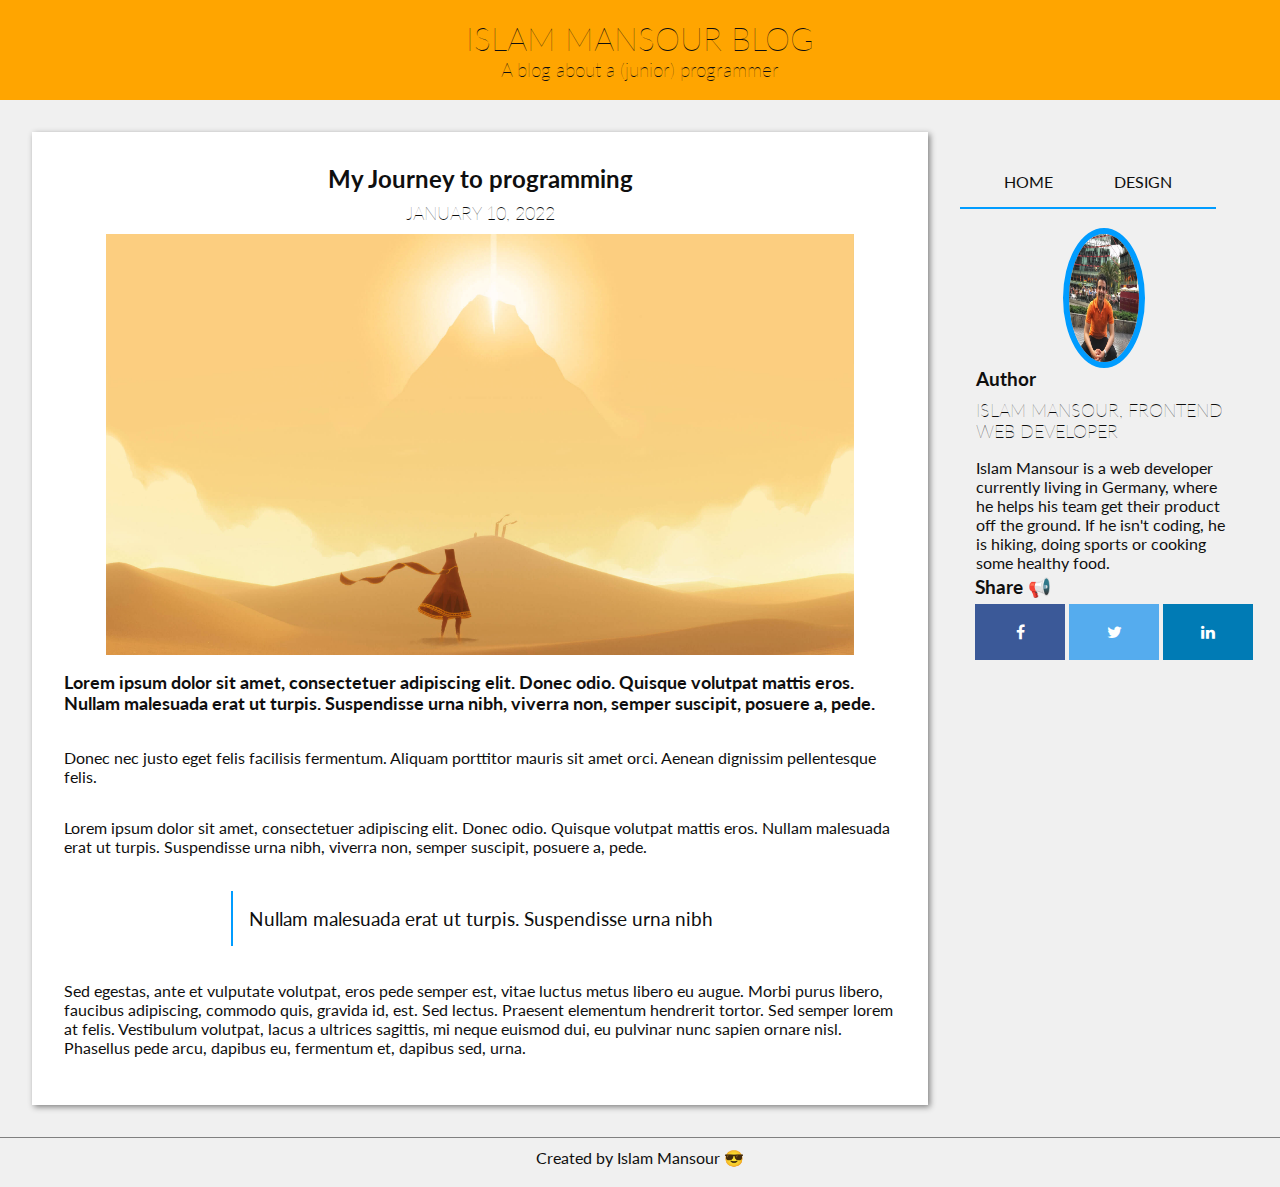
==== pages/blog-post.html @ d01ccb83 "Add files via upload" ====
<!DOCTYPE html>
<html lang="en">

<head>
    <meta charset="UTF-8">
    <meta http-equiv="X-UA-Compatible" content="IE=edge">
    <meta name="viewport" content="width=device-width, initial-scale=1.0">
    <link rel="stylesheet" href="../CSS/style.css">
    <link href="https://fonts.googleapis.com/css2?family=Lato:ital,wght@0,300;0,400;0,700;1,400&display=swap"
        rel="stylesheet">
    <link rel="stylesheet" href="https://cdnjs.cloudflare.com/ajax/libs/font-awesome/4.7.0/css/font-awesome.min.css">
    <title>Blog post</title>
</head>

<body>
    <div class="blog-container">
        <header class="box-header">
            <h1 class="header-title">Islam Mansour Blog</h1>
            <h2 class="header-subtitle">A blog about a (junior) programmer</h2>
        </header>
        <nav class="box sidebar">
            <div class="sidebar-pages">
                <a href="../index.html" class="nav-link">Home</a>
                <a href="design.html" class="nav-link">Design</a>
            </div>
        </nav>
        <article class="box">
            <div class="blog-post">
                <h2>My Journey to programming</h2>
                <h4 class="blog-date">January 10, 2022</h4>
                <img src="../img/journey.jpg" alt="Journey" class="blog-post-img">
                <p class="blog-intro">Lorem ipsum dolor sit amet, consectetuer adipiscing elit. Donec odio. Quisque
                    volutpat mattis eros. Nullam malesuada erat ut turpis. Suspendisse urna nibh, viverra non, semper
                    suscipit, posuere a, pede.</p>
                <p>Donec nec justo eget felis facilisis fermentum. Aliquam porttitor mauris sit amet orci. Aenean
                    dignissim pellentesque felis.</p>
                <p>Lorem ipsum dolor sit amet, consectetuer adipiscing elit. Donec odio. Quisque volutpat mattis eros.
                    Nullam malesuada erat ut turpis. Suspendisse urna nibh, viverra non, semper suscipit, posuere a,
                    pede.</p>
                <blockquote>
                    Nullam malesuada erat ut turpis. Suspendisse urna nibh
                </blockquote>
                <p>Sed egestas, ante et vulputate volutpat, eros pede semper est, vitae luctus metus libero eu augue.
                    Morbi purus libero, faucibus adipiscing, commodo quis, gravida id, est. Sed lectus. Praesent
                    elementum hendrerit tortor. Sed semper lorem at felis. <a href="#">Vestibulum volutpat</a>, lacus a
                    ultrices sagittis, mi neque euismod dui, eu pulvinar nunc sapien ornare nisl. Phasellus pede arcu,
                    dapibus eu, fermentum et, dapibus sed, urna.</p>
            </div>
        </article>
        <div class="box" id="bio">
            <div class="box bio-image-container">
                <img src="../img/islam.jpg" alt="Picture of Islam Mansour" id="bio-icon">
            </div>
            <div class="box bio-description">
                <h3 class="bio-header">Author</h3>
                <h4 class="blog-date">Islam Mansour, frontend web developer</h4>
                <p>Islam Mansour is a web developer currently living in Germany, where he helps
                    his team get their product off the ground. If he isn't coding, he is hiking, doing sports or
                    cooking some healthy food.
                </p>
            </div>
        </div>
        <div class="social-share" id="share">
            <h3 class="share">Share &#128226;</h3>
            <div class="social-icons">
                <a href="#" class="fa fa-facebook"></a>
                <a href="#" class="fa fa-twitter"></a>
                <a href="#" class="fa fa-linkedin"></a>
            </div>
        </div>
        <footer class="box" id="footer">
            Created by <a href="https://github.com/Islam-cod">Islam Mansour &#128526;</a>
        </footer>
    </div>
</body>

</html>
---- CSS/style.css ----
@import url(blog-post.css);
@import url(typography.css);
@import url(design.css);

/* global styles and page layout */
body {
  margin: 0;
  background: #f0f0f0;
  color: #0f0f0f;
}

a {
  text-decoration: none;
  color: #0f0f0f;
}

a.active,
a:hover {
  text-decoration: underline;
  color: #ffa500;
}

nav {
  z-index: 1;
}

.container {
  display: grid;
  grid-template-columns: 50% 50%;
  grid-template-rows: 100px 50px 1fr 50px;
  grid-template-areas:
    "hd hd"
    "nav nav"
    "main main"
    "ft ft";
  justify-content: center;
}

/* header */
header {
  grid-area: hd;
  display: flex;
  justify-content: center;
  align-items: center;
  flex-direction: column;
}

.header-title {
  text-transform: uppercase;
  font-weight: lighter;
}

.header-subtitle {
  font-weight: lighter;
  font-size: 1.2em;
}

.box-header {
  background-color: #ffa500;
}

/* navigation & sidebar */
nav {
  grid-area: nav;
  display: flex;
  padding: 1rem 0;
  justify-content: space-evenly;
  align-items: center;
  border-bottom: 2px solid #009cff;
  margin: 1rem;
}

.sidebar-pages {
  display: flex;
  width: 100%;
  justify-content: space-evenly;
}

.nav-sidebar {
  display: none;
}

.nav-link {
  text-transform: uppercase;
  text-decoration: none;
  color: #0f0f0f;
}

.nav-link:hover,
.nav-link.active {
  text-decoration: underline;
  color: #ffa500;
}

.sidebar-list {
  list-style: none;
  line-height: 1.7;
}

.sidebar-list-item {
  margin-left: -2.5rem;
}

/* content  */
#main {
  grid-area: main;
  display: grid;
  grid-template-columns: 1fr;
  grid-template-rows: min-content min-content;
  grid-template-areas:
    "post-top"
    "post-middle";
}

#post-1 {
  grid-area: post-top;
}

#post-2 {
  grid-area: post-middle;
}

.blog-img {
  width: 100%;
  object-fit: cover;
}

.blog-card {
  display: flex;
  flex-direction: column;
  align-items: center;
  margin: 1rem;
  box-shadow: 2px 2px 6px grey;
  background: white;
  border-radius: 1%;
  max-width: 90%;
}

.blog-card-text {
  padding: 1rem;
}

.blog-card:hover {
  box-shadow: 2px 2px 6px 2px grey;
}

/* button styles  */
.button {
  padding: 6px;
  font-weight: bold;
  text-transform: uppercase;
  cursor: pointer;
  color: #ffa500;
  border: 1px solid #ffa500;
  border-radius: 8px;
  font-size: 0.7em;
}

.btn-active,
.button:hover {
  box-shadow: 2px 2px 2px #009cff;
  text-decoration: none;
}

/* form style */
.subscription-hide {
  margin-top: 10px;
  margin-left: 10px;
  margin-bottom: 10px;
}

.submit-email {
  background-color: #009cff;
  border-radius: 28px;
  border: 1px solid #009cff;
  display: inline-block;
  cursor: pointer;
  color: #ffffff;
  padding: 10px 15px;
  text-decoration: none;
}

.submit-email:hover {
  background-color: #0051ff;
}

.submit-email:active {
  position: relative;
  top: 1px;
}

.add-email {
  border-radius: 28px;
  border: 1px solid #009cff;
  padding: 10px;
}

/* footer  */
footer {
  grid-area: ft;
  text-align: center;
  border-top: 1px solid grey;
  padding-top: 10px;
}

/* responsive layout */
@media (min-width: 900px) {
  .container {
    grid-template-columns: repeat(8, 1fr);
    grid-template-rows: 100px 1fr 50px;
    grid-template-areas:
      "hd hd hd hd hd hd hd hd"
      "main main main main main main nav nav"
      "ft ft ft ft ft ft ft ft";
  }

  #main {
    grid-template-rows: 50% 50%;
  }

  /* navigation and sidebar */
  nav {
    flex-direction: column;
    justify-content: flex-start;
    align-items: flex-start;
    border: none;
    margin: 2rem 0;
  }

  .nav-hide {
    display: none;
  }

  .nav-sidebar {
    display: block;
  }

  .sidebar-pages {
    display: flex;
    justify-content: space-evenly;
    width: 100%;
    margin: 0.5rem 0 2rem;
    border-bottom: 2px solid #009cff;
  }

  .nav-link {
    padding: 1rem;
  }

  .sidebar-list-item {
    border-bottom: 1px dotted grey;
  }

  /*Subscription form */
  .subscription-hide {
    display: none;
  }
  .subscription {
    margin-top: 10px;
  }

  .submit-email {
    background-color: #009cff;
    border-radius: 28px;
    border: 1px solid #009cff;
    display: inline-block;
    cursor: pointer;
    color: #ffffff;
    padding: 10px 15px;
    text-decoration: none;
  }
  .submit-email:hover {
    background-color: #0051ff;
  }
  .submit-email:active {
    position: relative;
    top: 1px;
  }

  .add-email {
    border-radius: 28px;
    border: 1px solid #009cff;
    padding: 10px;
  }

  /* content */
  .blog-card {
    flex-direction: row;
    margin: 3rem;
    padding: 0;
  }

  .blog-card-text {
    padding: 2rem;
  }

  .blog-img {
    max-width: 50%;
    height: 100%;
    object-fit: cover;
  }
}
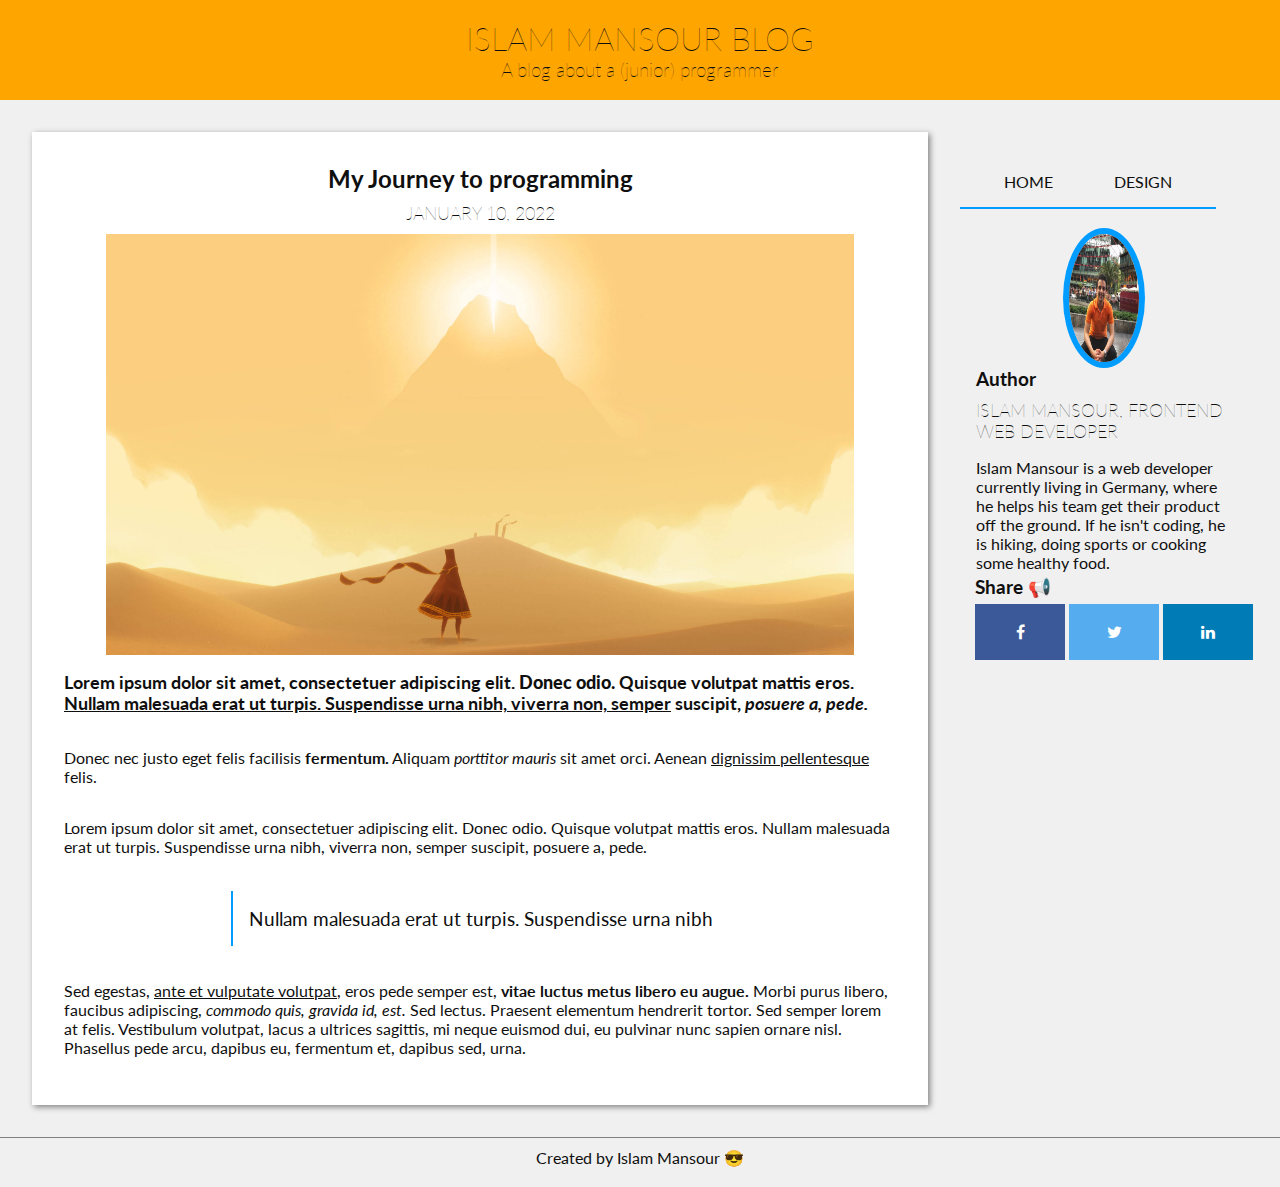
==== commit ed49643f: "Update blog-post.html" ====
--- a/pages/blog-post.html
+++ b/pages/blog-post.html
@@ -29,19 +29,19 @@
                 <h2>My Journey to programming</h2>
                 <h4 class="blog-date">January 10, 2022</h4>
                 <img src="../img/journey.jpg" alt="Journey" class="blog-post-img">
-                <p class="blog-intro">Lorem ipsum dolor sit amet, consectetuer adipiscing elit. Donec odio. Quisque
-                    volutpat mattis eros. Nullam malesuada erat ut turpis. Suspendisse urna nibh, viverra non, semper
-                    suscipit, posuere a, pede.</p>
-                <p>Donec nec justo eget felis facilisis fermentum. Aliquam porttitor mauris sit amet orci. Aenean
-                    dignissim pellentesque felis.</p>
+                <p class="blog-intro">Lorem ipsum dolor sit amet, consectetuer adipiscing elit.<strong> Donec odio.</strong> Quisque
+                    volutpat mattis eros.<u> Nullam malesuada erat ut turpis. Suspendisse urna nibh, viverra non, semper</u>
+                    suscipit, <em>posuere a, pede.</em></p>
+                <p>Donec nec justo eget felis facilisis <strong>fermentum.</strong> Aliquam <em>porttitor mauris </em> sit amet orci. Aenean
+                    <u>dignissim pellentesque</u> felis.</p>
                 <p>Lorem ipsum dolor sit amet, consectetuer adipiscing elit. Donec odio. Quisque volutpat mattis eros.
                     Nullam malesuada erat ut turpis. Suspendisse urna nibh, viverra non, semper suscipit, posuere a,
                     pede.</p>
                 <blockquote>
                     Nullam malesuada erat ut turpis. Suspendisse urna nibh
                 </blockquote>
-                <p>Sed egestas, ante et vulputate volutpat, eros pede semper est, vitae luctus metus libero eu augue.
-                    Morbi purus libero, faucibus adipiscing, commodo quis, gravida id, est. Sed lectus. Praesent
+                <p>Sed egestas, <u>ante et vulputate volutpat</u>, eros pede semper est, <strong> vitae luctus metus libero eu augue.</strong>
+                    Morbi purus libero, faucibus adipiscing, <em> commodo quis, gravida id, est.</em> Sed lectus. Praesent
                     elementum hendrerit tortor. Sed semper lorem at felis. <a href="#">Vestibulum volutpat</a>, lacus a
                     ultrices sagittis, mi neque euismod dui, eu pulvinar nunc sapien ornare nisl. Phasellus pede arcu,
                     dapibus eu, fermentum et, dapibus sed, urna.</p>
@@ -74,4 +74,4 @@
     </div>
 </body>
 
-</html>+</html>
